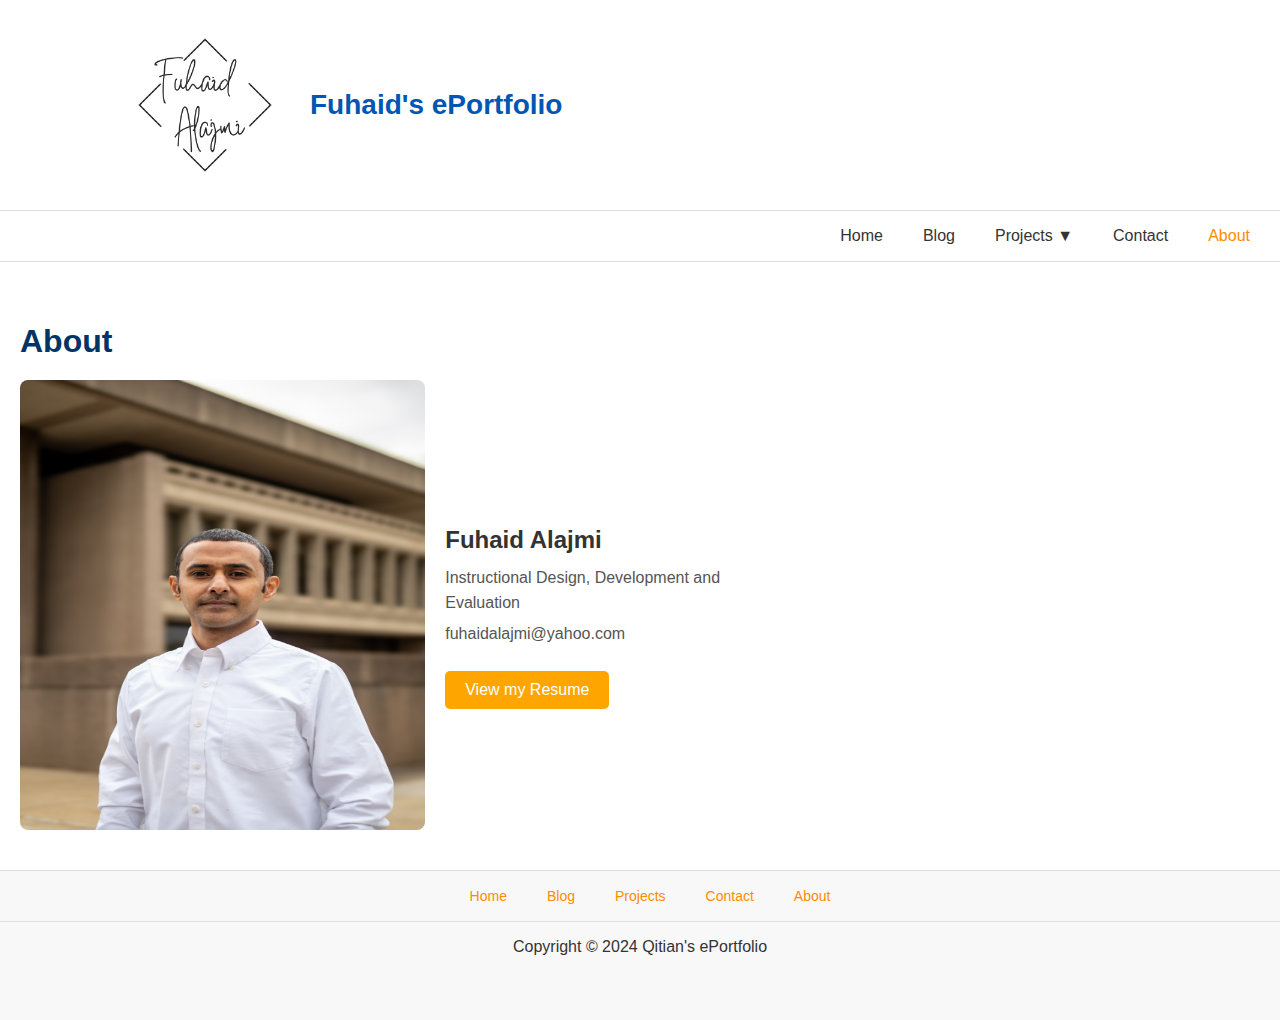
==== about.html @ 34425f0f "Add files via upload" ====
<!DOCTYPE html>
<html lang="en">
<head>
    <meta charset="UTF-8">
    <meta name="viewport" content="width=device-width, initial-scale=1.0">
    <title>About Fuhaid</title>
    <link rel="stylesheet" href="styles.css">
</head>
<body>
    <header>
        <div class="logo">
            <img src="logo.png" alt="">
            <h1>Fuhaid's ePortfolio</h1>
        </div>
        <nav>
            <ul>
                <li><a href="index.html">Home</a></li>
                <li><a href="blog.html">Blog</a></li>
                <li class="dropdown">
                    <a href="#">Projects &#x25BC;</a>
                    <ul class="dropdown-menu">
                        <li><a href="microlearning.html">Micro eLearning Project</a></li>
                        <li><a href="#">Knowledge Base of Learning Theory</a></li>
                    </ul>
                </li>
                <li><a href="contact.html">Contact</a></li>
                <li><a href="about.html" class="active">About</a></li>
            </ul>
        </nav>
    </header>
    <main>
        <div class="about-section">
            <h1 class="section-title">About</h1>
            <div class="content">
              <img src="profile.jpg" alt="Profile Picture" class="profile-image">
              <div class="details">
                <h2>Fuhaid Alajmi</h2>
                <p>Instructional Design, Development and Evaluation</p>
                <p>fuhaidalajmi@yahoo.com</p>
                <button class="resume-button" onclick="downloadResume()">View my Resume</button>
              </div>
            </div>
          </div>
    </main>
    <footer>
        <div class="footer-nav">
            <nav>
                <ul>
                    <li><a href="index.html">Home</a></li>
                    <li><a href="blog.html">Blog</a></li>
                    <li><a href="#">Projects</a></li>
                    <li><a href="contact.html">Contact</a></li>
                    <li><a href="about.html">About</a></li>
                </ul>
            </nav>
        </div>
        <div class="copyright"><p>Copyright &copy; 2024 Qitian's ePortfolio</p></div>
    </footer>
    <script src="script.js"></script>
</body>
</html>
---- styles.css ----
/* General Styles */
body {
    font-family: 'Arial Narrow Bold', sans-serif;
    margin: 0;
    padding: 0;
    color: #333;
    background-color: #f8f8f8;
}

/* Header Styles */
header {
    display: block;
    justify-content: space-between;
    align-items: center;
    background-color: #fff;
    border-bottom: 1px solid #ddd;
}

header .logo{
    display: flex;
    justify-content: left; /* Center horizontally */
    align-items: center;    /* Center vertically */ 
    background-color: #fff;
    border-bottom: 1px solid #ddd;
    padding-left: 100px;
}
header .logo img{
    margin: 30px;
    height: 150px;
    width: 150px;
}
header .logo h1 {
    display: inline;
    font-size: 28px;
    color: #0056b3;
}

nav ul {
    list-style: none;
    padding-right: 20px;
    gap: 20px;
    display: flex;
    justify-content: flex-end;
    align-items: center;
}

nav ul li {
    position: relative; /* Needed for dropdown positioning */
}

nav ul li a {
    text-decoration: none;
    color: #333;
    font-size: 16px;
    font-weight: 300;
    padding: 5px 10px;
}

nav ul li a:hover, .active {
    color: #ff8c00;
}

/* Dropdown styles */
.dropdown-menu {
    list-style: none;
    position: absolute;
    top: 100%;
    left: 0;
    background-color: #fff;
    border: 1px solid #ddd;
    border-radius: 5px;
    display: none;
    opacity: 0;
    visibility: hidden;
    padding: 5px 0;
    z-index: 1000;
    box-shadow: 0 4px 6px rgba(0, 0, 0, 0.1);
    transition: opacity 0.3s ease, visibility 0.3s ease;
}

.dropdown:hover .dropdown-menu {
    display: block;
    opacity: 1;
    visibility: visible;
}

.dropdown-menu li {
    margin: 0;
}

.dropdown-menu a {
    display: block;
    padding: 8px 15px;
    color: #000;
    white-space: nowrap;
}

.dropdown-menu a:hover {
    background-color: #ff9800;
    color: #fff;
}



/* Main Content */
main {
    padding: 40px 20px;
    text-align: left;
    background-color: #fff;
}

.welcome p {
    color: rgb(150, 150, 150);
    font-size: 18px;
    line-height: 2;
    margin-bottom: 10px;
}

/* Footer Styles */
footer {
    text-align: center;
    height: 150px;
}


.footer-nav{
    justify-content: center;
    gap: 15px;
    display: flex;
    border-top: 1px solid #ddd;
    border-bottom: 1px solid #ddd;
}

.footer-nav nav ul li a {
    font-size: 14px;
    color: #ff8c00;
}



/* Blog */
.card {
  background-color: #fff8dc;
  border-radius: 10px;
  box-shadow: 0 4px 8px rgba(0, 0, 0, 0.1);
  padding: 20px;
  width: 300px;
  color: #333;
}

.category {
  font-size: 12px;
  color: #ffa500;
  text-transform: uppercase;
  margin-bottom: 5px;
}

.title {
  font-size: 20px;
  color: #000;
  margin: 5px 0;
}

.author-date {
  font-size: 14px;
  color: #ffa500;
  margin-bottom: 15px;
}

.content {
  font-size: 14px;
  line-height: 1.6;
  color: #333;
}



/* About */
.about-section {
    width: 60%;
    text-align: left;
  }
  
  .section-title {
    font-size: 2rem;
    color: #003366;
    margin-bottom: 20px;
  }
  
  .content {
    display: flex;
    align-items: center;
  }
  
  .profile-image {
    border-radius: 8px;
    width: 450px;
    height: 450px;
    margin-right: 20px;
  }
  
  .details h2 {
    font-size: 1.5rem;
    margin-bottom: 5px;
  }
  
  .details p {
    font-size: 1rem;
    color: #555;
    margin: 5px 0;
  }
  
  .resume-button {
    margin-top: 20px;
    background-color: #ffa500;
    color: #fff;
    border: none;
    padding: 10px 20px;
    border-radius: 5px;
    cursor: pointer;
    font-size: 1rem;
  }
  
  .resume-button:hover {
    background-color: #e69500;
  }

/* Contact */
.contact-container {
    padding: 20px;
}

.contact-container h1 {
    text-align: left;
    color: #333;
}

.contact-form-group {
    margin-bottom: 15px;
}

label {
    display: block;
    margin-bottom: 5px;
    font-weight: bold;
    color: #555;
}

input, textarea, .contact-submit-button {
    width: 100%;
    padding: 10px;
    margin-top: 5px;
    border: 1px solid #ccc;
    border-radius: 4px;
    font-size: 16px;
}
textarea{
    height: 100px;
}
.contact-name-fields {
    display: flex;
    gap: 10px;
}
.contact-submit-button{
    width: auto;
}
.contact-name-fields input {
    width: 48%;
}

.contact-submit-button {
    background-color: #007bff;
    color: white;
    font-weight: bold;
    cursor: pointer;
    border: none;
}

.contact-submit-button:hover {
    background-color: #0056b3;
}

.contact-thank-you-message {
    margin-top: 20px;
    padding: 15px;
    background-color: #d4edda;
    color: #155724;
    border: 1px solid #c3e6cb;
    border-radius: 4px;
    text-align: center;
}

.contact-hidden {
    display: none;
}


/* Microlearning */
.info-box {
    background-color: #ffffff;
    line-height: 2.5;
  }
  
  .info-box h2 {
    color: #333;
    font-size: 1.5em;
    margin-bottom: 10px;
  }
  
  .info-box p {
    color: #555;
    line-height: 1.6;
    margin: 10px 0;
  }
  
  .info-box a {
    color: #0073e6;
    text-decoration: none;
  }
  
  .info-box a:hover {
    text-decoration: underline;
  }
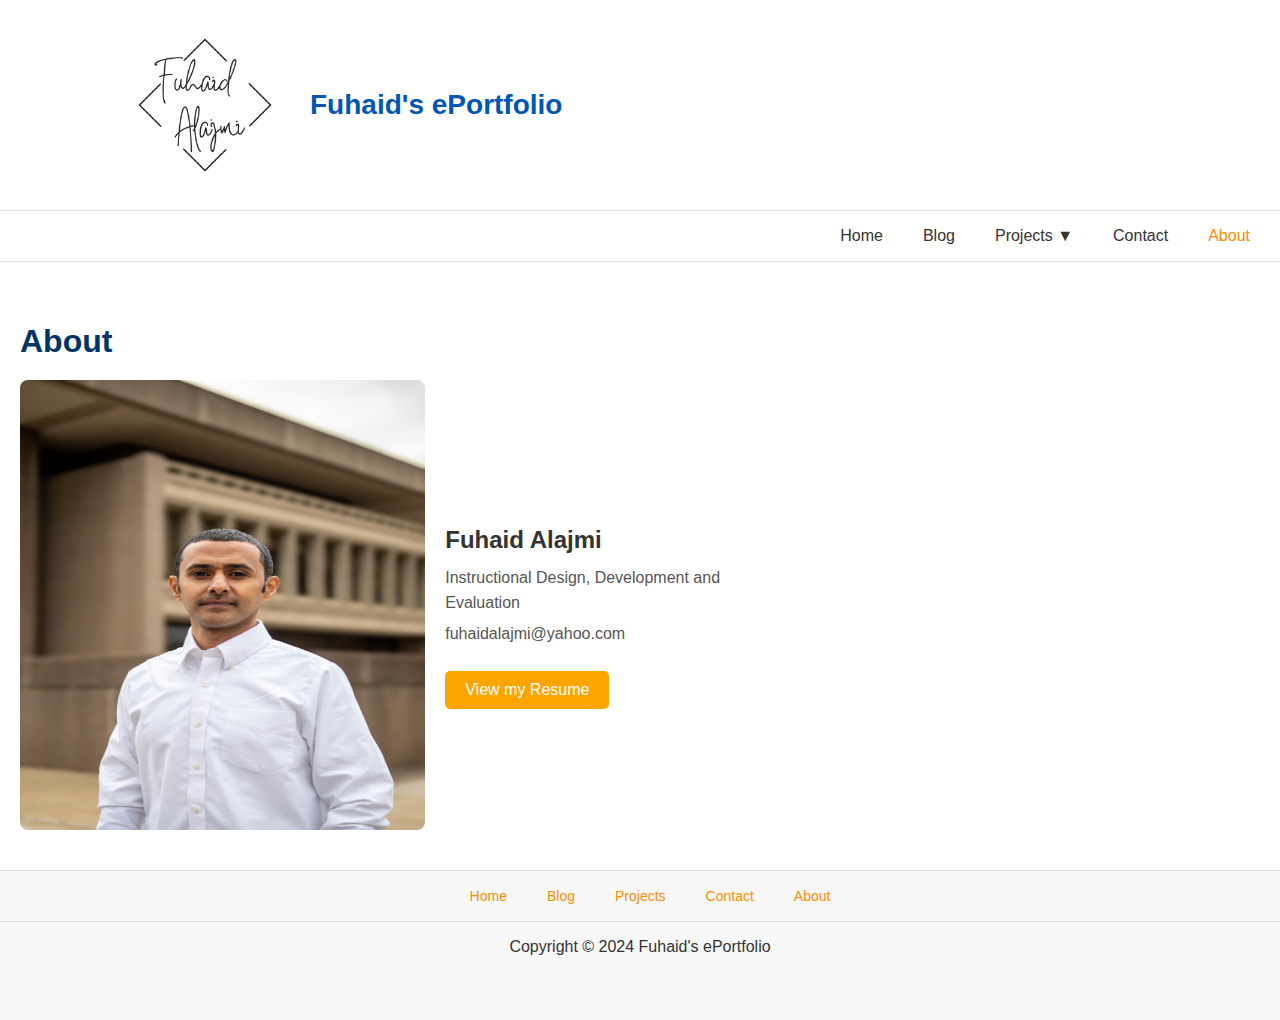
==== commit 7145d901: "Update about.html" ====
--- a/about.html
+++ b/about.html
@@ -54,7 +54,7 @@
                 </ul>
             </nav>
         </div>
-        <div class="copyright"><p>Copyright &copy; 2024 Qitian's ePortfolio</p></div>
+        <div class="copyright"><p>Copyright &copy; 2024 Fuhaid's ePortfolio</p></div>
     </footer>
     <script src="script.js"></script>
 </body>
